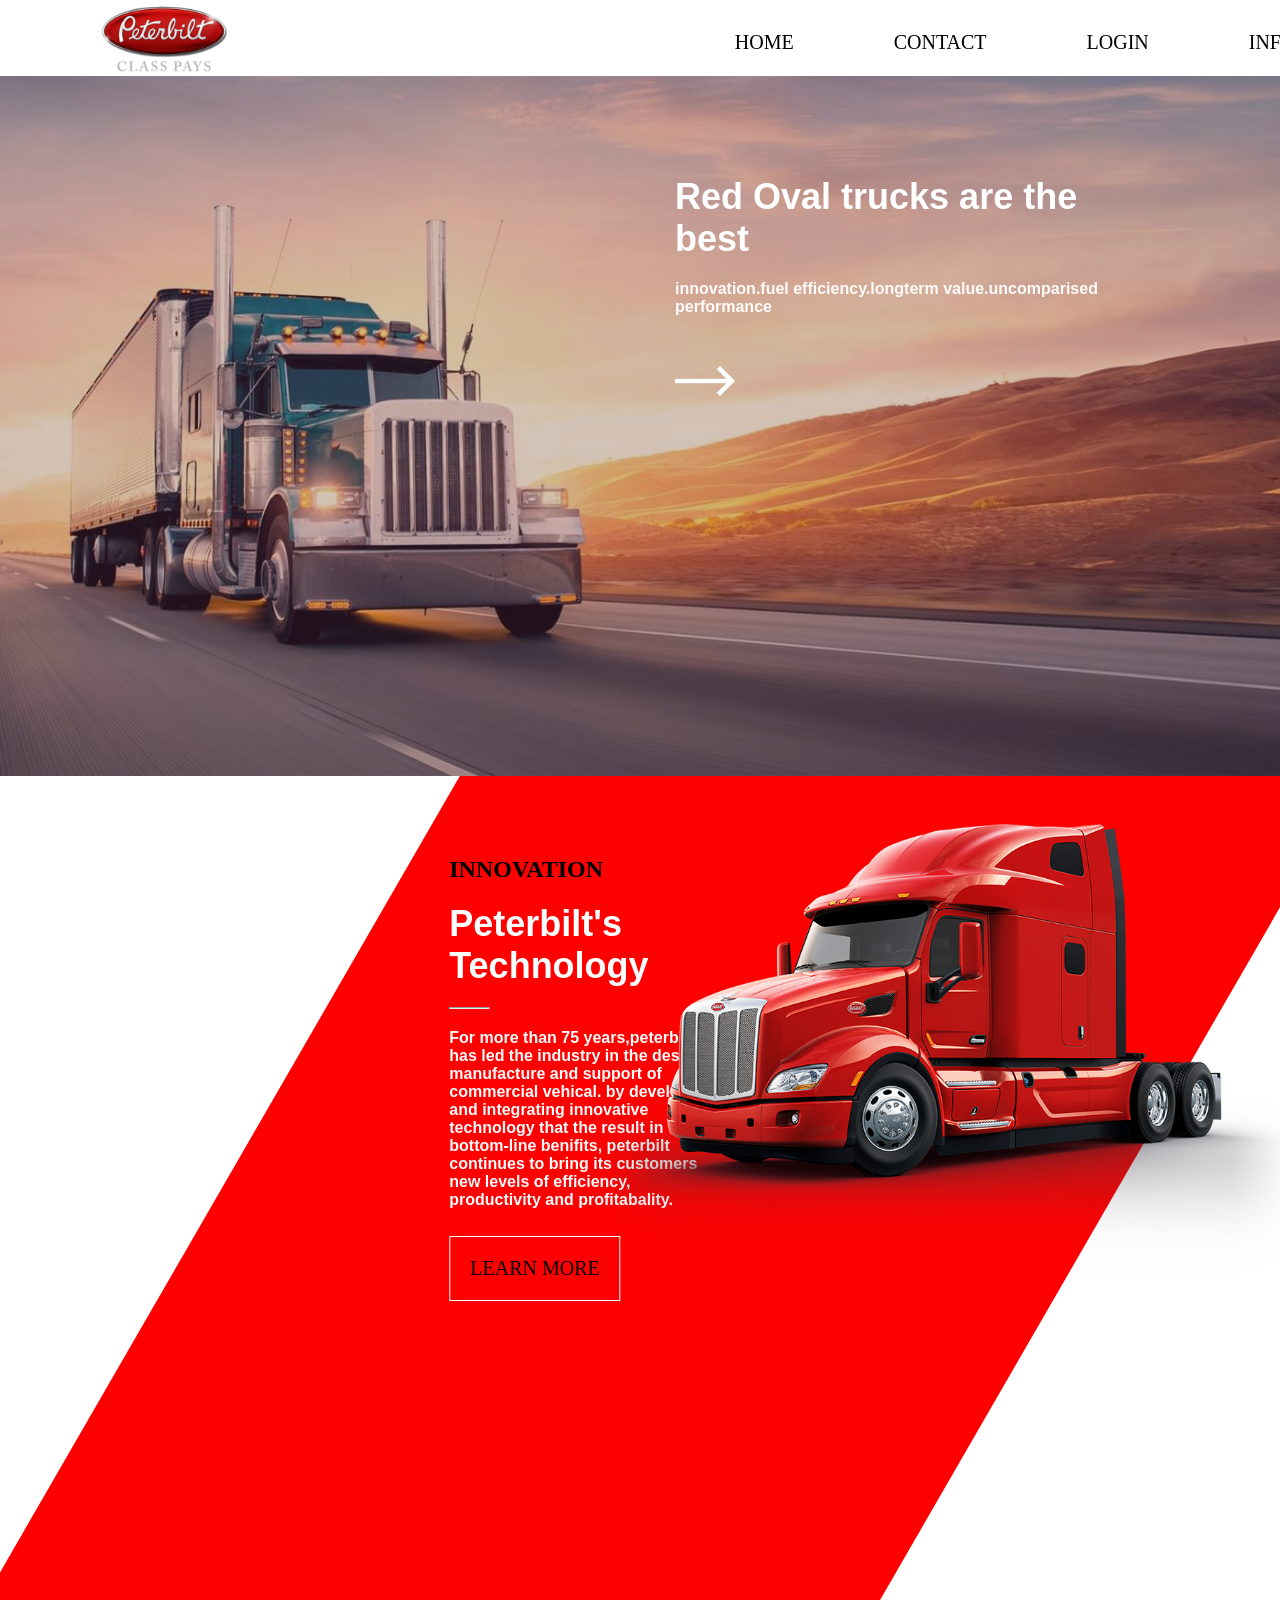
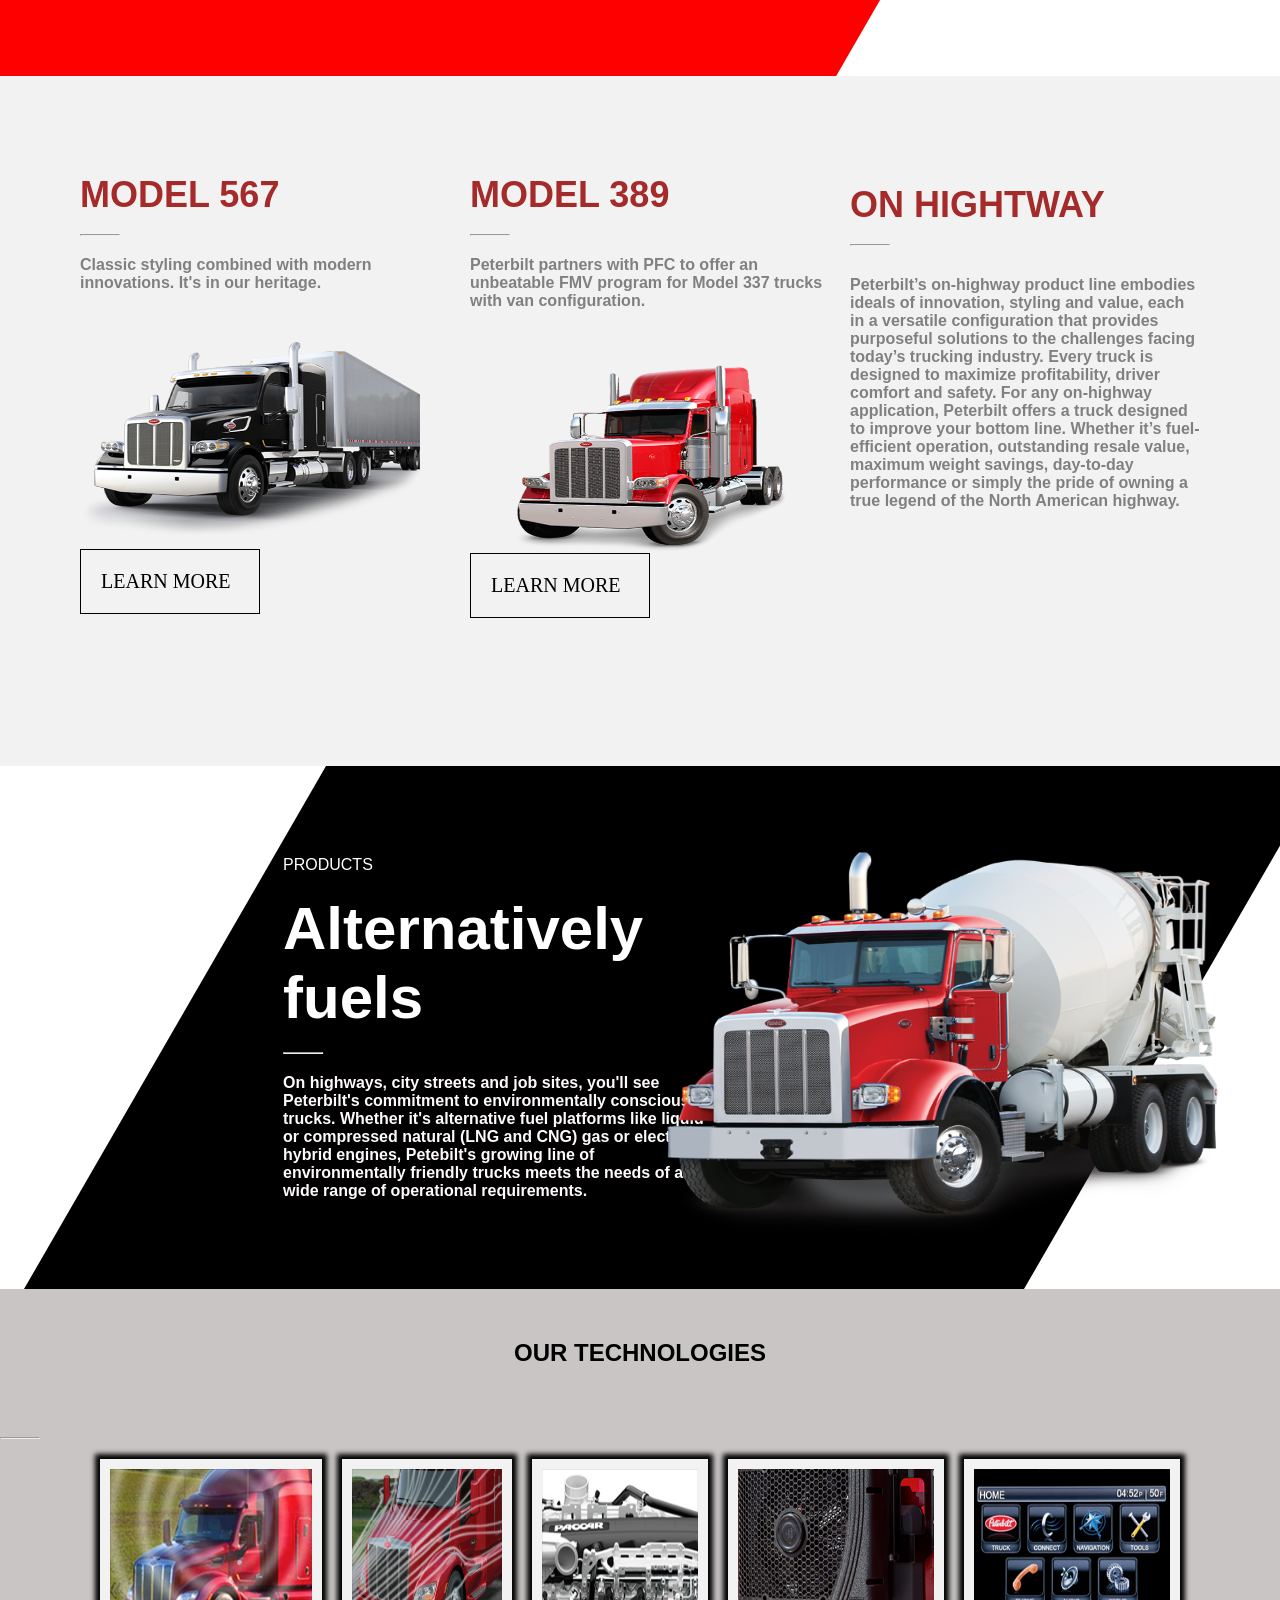
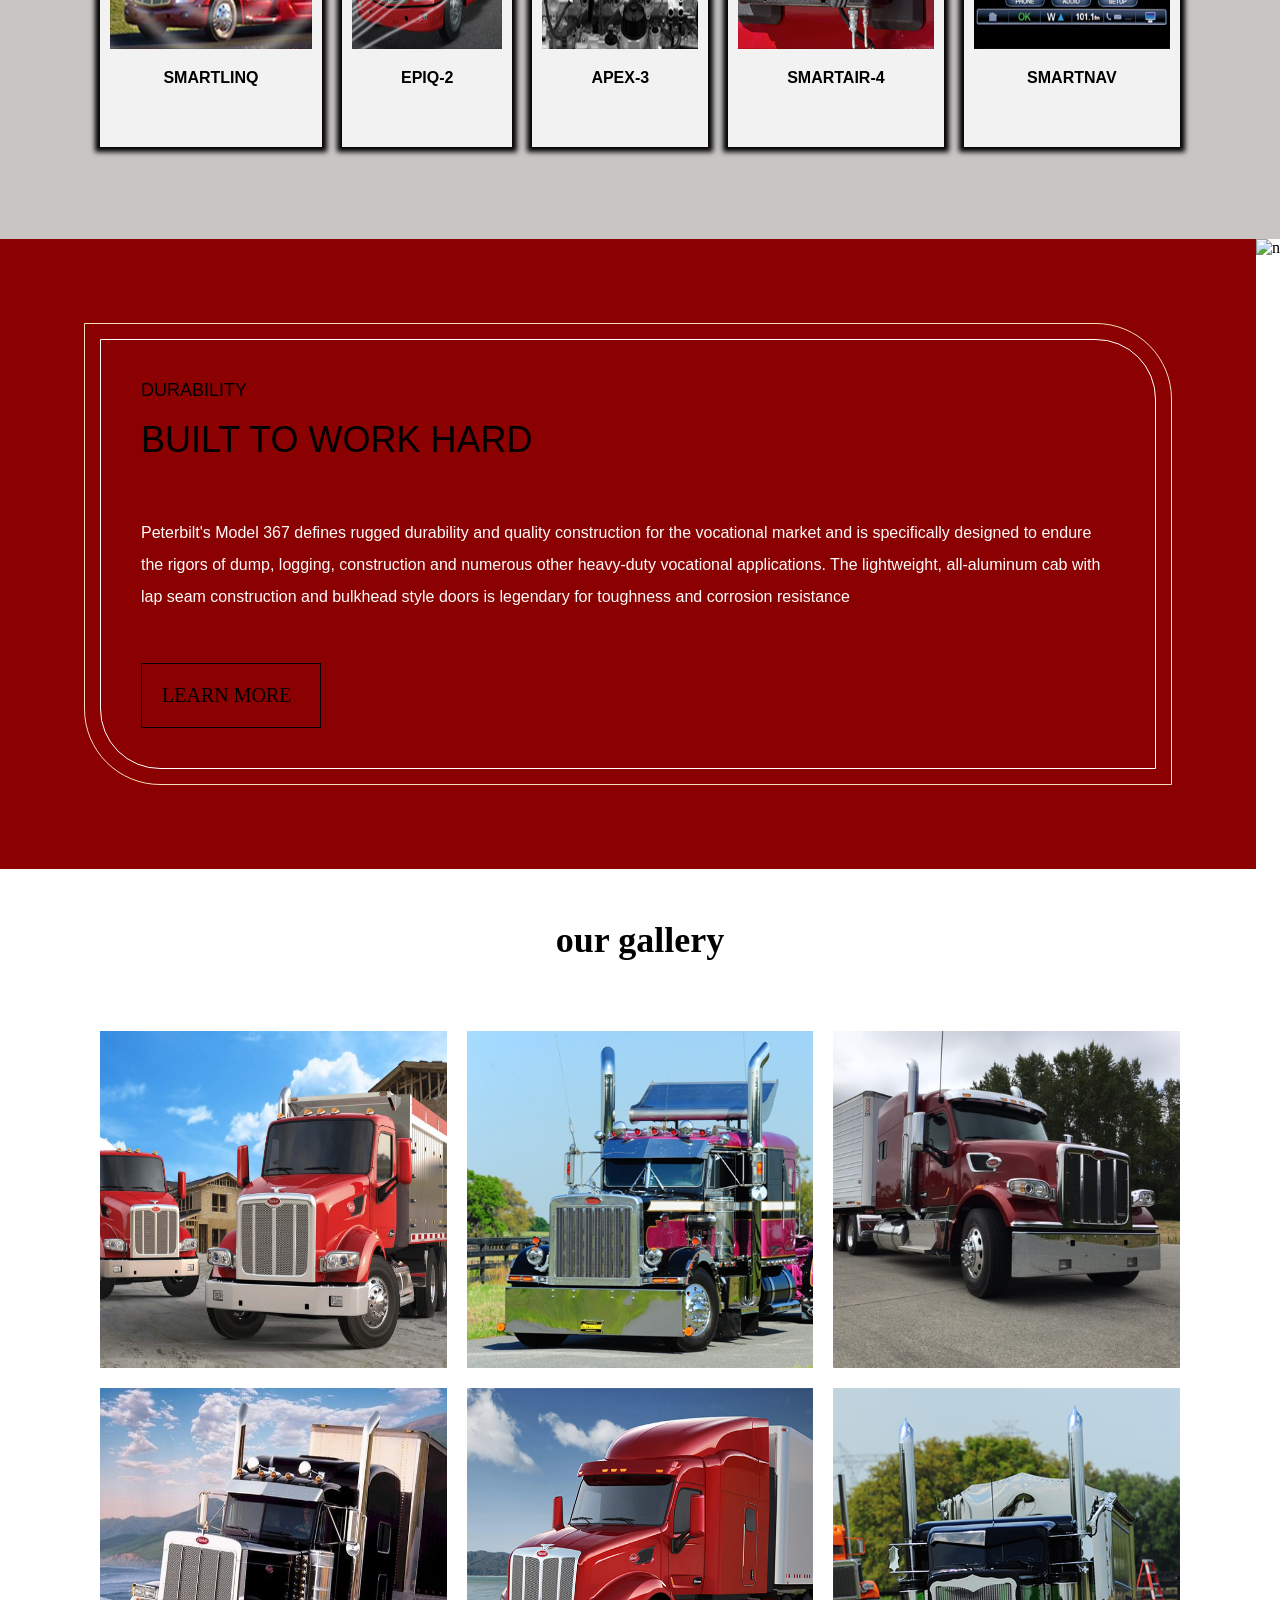
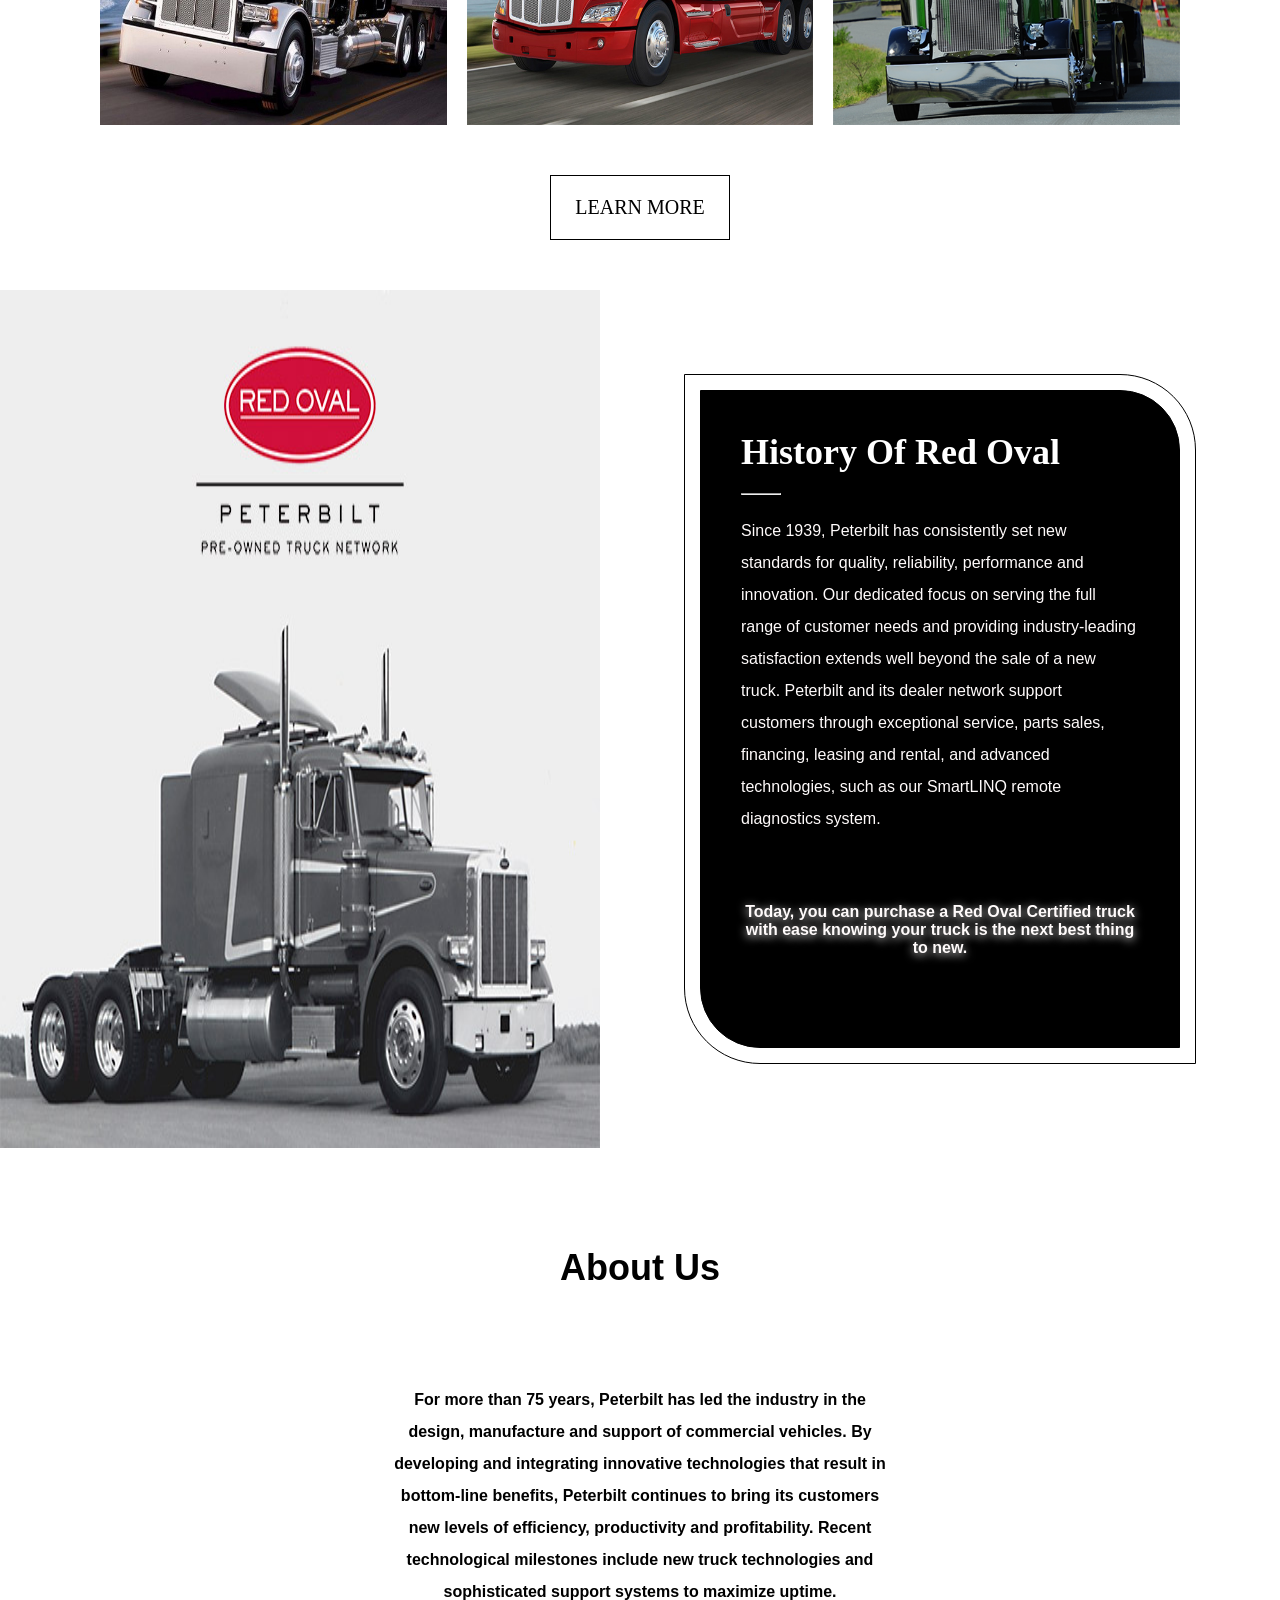
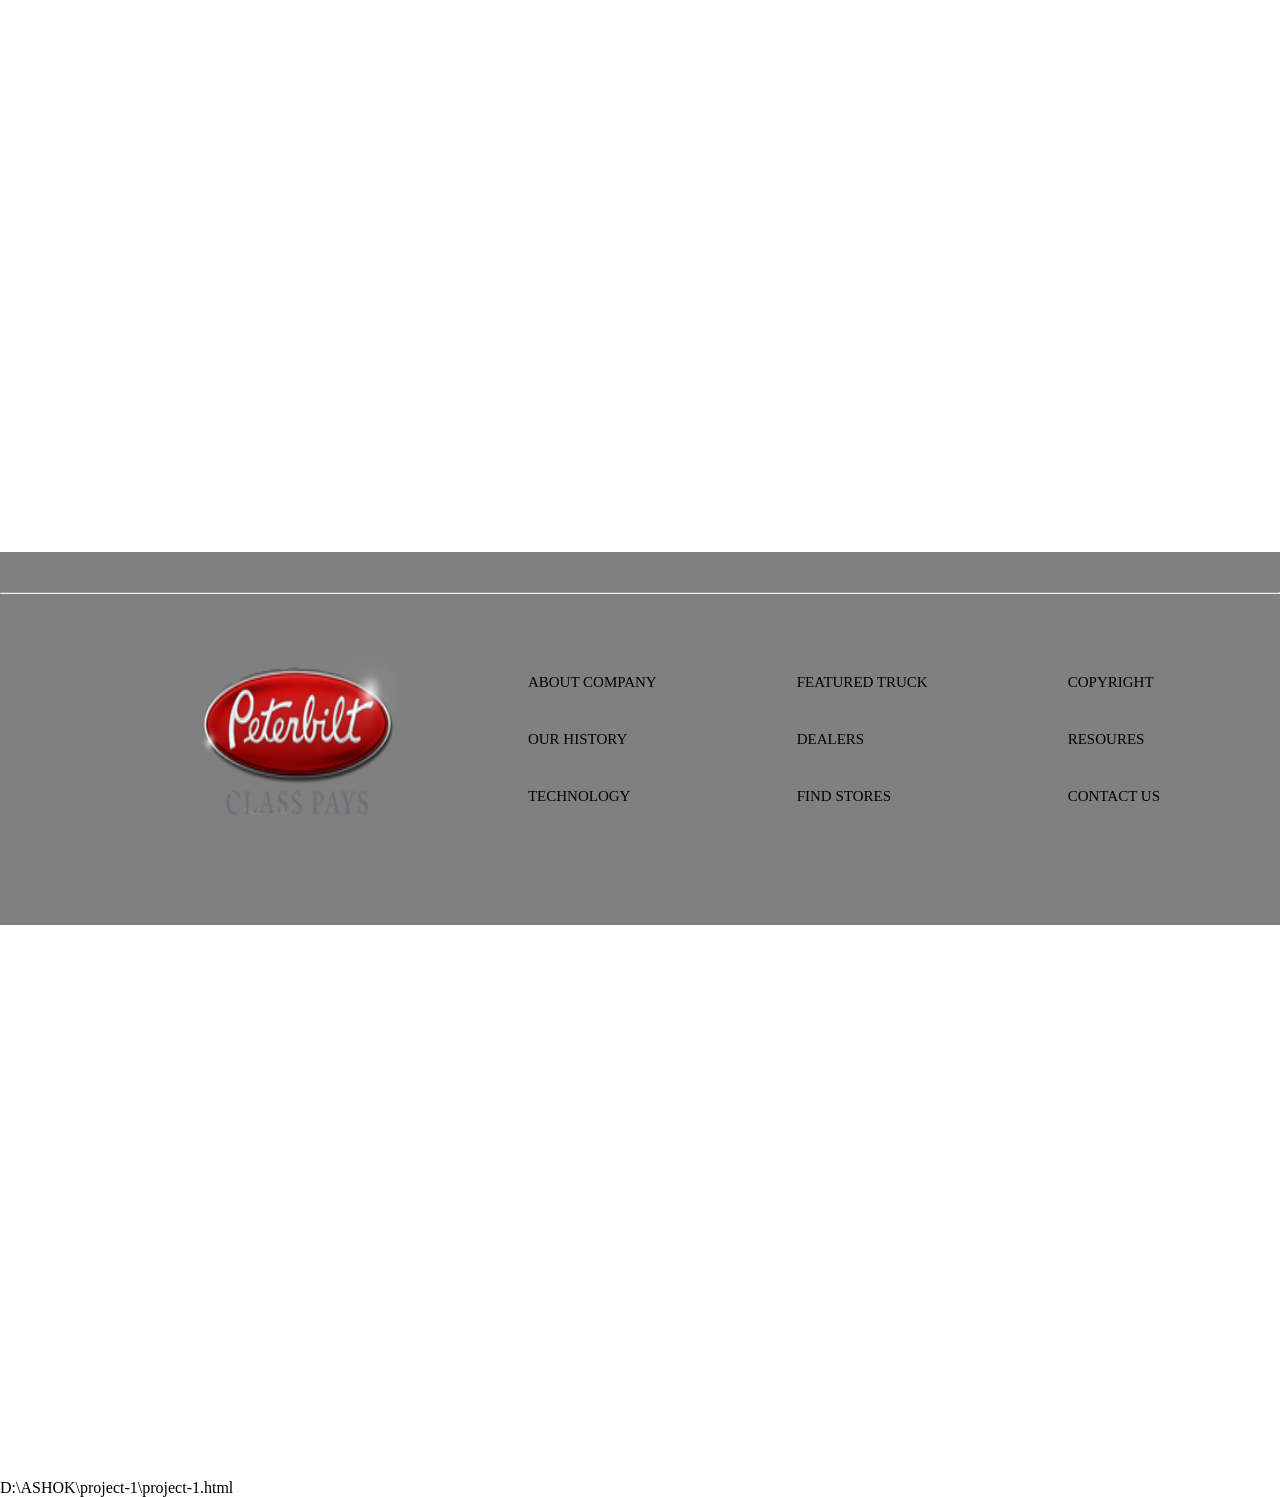
==== index.html @ d8f13c69 "file name renamed to index.html" ====
<!DOCTYPE html>
<html lang="en">
  <head>
    <meta charset="UTF-8" />
    <meta http-equiv="X-UA-Compatible" content="IE=edge" />
    <meta name="viewport" content="width=device-width, initial-scale=1.0" />
    <title>Document</title>
    <link rel="stylesheet" href="project-1.css" />
  </head>
  <body>
    <header>
      <div class="logo">
        <img src="./project-1/project-1-img/logo.png" alt="no" />
      </div>
      <nav>
        <ul>
          <li>home</li>
          <li>contact</li>
          <li>login</li>
          <li>info</li>
        </ul>
      </nav>
    </header>
    <main>
      <section class="home">
        <div class="name">
          <h1>Red Oval trucks are the best</h1>
          <p>
            innovation.fuel efficiency.longterm value.uncomparised performance
          </p>
          <img
            class="arrow"
            src="./project-1/project-1-img/arrow.png"
            alt="no pic"
          />
        </div>
      </section>
    </main>
    <section class="innov">
      <div class="about">
        <div class="leftcontent">
          <h2>innovation</h2>
          <h1>Peterbilt's Technology</h1>
          <hr />

          <p>
            For more than 75 years,peterblit has led the industry in the design,
            manufacture and support of commercial vehical. by developing and
            integrating innovative technology that the result in bottom-line
            benifits, peterbilt continues to bring its customers new levels of
            efficiency, productivity and profitabality.
          </p>
          <a class="but" href="#">learn more</a>
        </div>
      </div>
      <div class="pos">
        <img
          class="ig"
          src="./project-1/project-1-img/bg2.jpg"
          alt="no img"
          height="500px"
          width="700px"
        />
      </div>
    </section>
    <aside class="layout">
      <div class="layout-1">
        <h2 class="ly-1">Model 567</h2>
        <br />
        <hr />
        <p class="ly-2">
          Classic styling combined with modern innovations. It's in our
          heritage.
        </p>
        <img
          src="./project-1/project-1-img/bg3-1.jpg"
          alt="no"
          height="193px"
          width="340
        px"
        />
        <br />
        <br /><br />
        <a class="but-ly-1" href="#">learn more</a>
      </div>

      <div class="layout-2">
        <h2 class="ly-1">Model 389</h2>
        <br />
        <hr />
        <p class="ly-2">
          Peterbilt partners with PFC to offer an unbeatable FMV program for
          Model 337 trucks with van configuration.
        </p>
        <img
          src="./project-1/project-1-img/bg3-2.jpg"
          alt="no"
          height="193px"
          width="340px"
        />
        <a class="but-ly" href="#">learn more</a>
      </div>

      <div class="layout-3">
        <h2 class="ly-1">On Hightway</h2>
        <br />

        <hr />
        <p class="ly-2-1">
          Peterbilt’s on-highway product line embodies ideals of innovation,
          styling and value, each in a versatile configuration that provides
          purposeful solutions to the challenges facing today’s trucking
          industry. Every truck is designed to maximize profitability, driver
          comfort and safety. For any on-highway application, Peterbilt offers a
          truck designed to improve your bottom line. Whether it’s
          fuel-efficient operation, outstanding resale value, maximum weight
          savings, day-to-day performance or simply the pride of owning a true
          legend of the North American highway.
        </p>
      </div>
    </aside>
    <div class="products">
      <div class="about-products">
        <div class="sub-pro">
          <h2 class="alt-1">products</h2>
          <h1 class="alt">Alternatively fuels</h1>
          <hr />
          <p class="fuel">
            On highways, city streets and job sites, you'll see Peterbilt's
            commitment to environmentally conscious trucks. Whether it's
            alternative fuel platforms like liquid or compressed natural (LNG
            and CNG) gas or electric hybrid engines, Petebilt's growing line of
            environmentally friendly trucks meets the needs of a wide range of
            operational requirements.
          </p>
          <a class="but-ly-1" href="#">learn more</a>
        </div>
      </div>
      <div class="product-image">
        <img
          class="pic2"
          src="./project-1/project-1-img/bg4.jpg"
          alt="no image"
          height="400px"
          width="590px"
        />
      </div>
    </div>
    <div class="tech">
      <h2>our technologies</h2>
      <hr />

      <div class="tech-info">
        <div class="box1">
          <div class="card">
            <div class="header-1">
              <img src="./project-1/project-1-img/tech-1.jpg" alt="no" />
            </div>
            <div class="name-1">
              <p>SmartLINQ</p>
            </div>
          </div>
        </div>
        <div class="box1">
          <div class="card">
            <div class="header-1">
              <img src="./project-1/project-1-img/teck-2.jpg" alt="no" />
            </div>
            <div class="name-1">
              <p>EPIQ-2</p>
            </div>
          </div>
        </div>
        <div class="box1">
          <div class="card">
            <div class="header-1">
              <img src="./project-1/project-1-img/tech-3.jpg" alt="no" />
            </div>
            <div class="name-1">
              <p>APEX-3</p>
            </div>
          </div>
        </div>
        <div class="box1">
          <div class="card">
            <div class="header-1">
              <img src="./project-1/project-1-img/tech-4.jpg" alt="no" />
            </div>
            <div class="name-1">
              <p>SMARTAIR-4</p>
            </div>
          </div>
        </div>
        <div class="box1">
          <div class="card">
            <div class="header-1">
              <img src="./project-1/project-1-img/tech-5.jpg" alt="no" />
            </div>
            <div class="name-1">
              <p>SMARTNAV</p>
            </div>
          </div>
        </div>
      </div>
    </div>
    <div class="u-container">
      <div class="u-content">
        <div class="u-content-1">
          <h3>DURABILITY</h3>
          <br />
          <h2>Built to Work Hard</h2>
          <br /><br />
          <p>
            Peterbilt's Model 367 defines rugged durability and quality
            construction for the vocational market and is specifically designed
            to endure the rigors of dump, logging, construction and numerous
            other heavy-duty vocational applications. The lightweight,
            all-aluminum cab with lap seam construction and bulkhead style doors
            is legendary for toughness and corrosion resistance
          </p>
          <a class="u-cont-but" href="#">learn more</a>
        </div>
      </div>
      <div class="u-img">
        <img src="./project-1/project-1-img/u-cont.jpg" alt="n" />
      </div>
    </div>
    <div class="gal-pg">
      <h1>our gallery</h1>

      <div class="galery">
        <div class="img1">
          <img src="./project-1/project-1-img/gal-1.jpg" alt="a" />
        </div>
        <div class="img1">
          <img src="./project-1/project-1-img/gal-2.jpg" alt="a" />
        </div>
        <div class="img1">
          <img src="./project-1/project-1-img/gal-3.jpg" alt="a" />
        </div>
        <div class="img1">
          <img src="./project-1/project-1-img/gal-4.jpg" alt="a" />
        </div>
        <div class="img1">
          <img src="./project-1/project-1-img/gal-5.jpg" alt="a" />
        </div>
        <div class="img1">
          <img src="./project-1/project-1-img/gal-6.jpg" alt="a" />
        </div>
      </div>
      <!-- <div class="but-gal"> -->
      <a class="gal-but" href="#">learn more</a>
      <!-- </div> -->
    </div>
    <div class="end">
      <img src="./project-1/project-1-img/end.jpg" alt="no" />
      <div class="end-con">
        <h1>History Of Red Oval</h1>
        <hr />
        <p class="p2">
          Since 1939, Peterbilt has consistently set new standards for quality,
          reliability, performance and innovation. Our dedicated focus on
          serving the full range of customer needs and providing
          industry-leading satisfaction extends well beyond the sale of a new
          truck. Peterbilt and its dealer network support customers through
          exceptional service, parts sales, financing, leasing and rental, and
          advanced technologies, such as our SmartLINQ remote diagnostics
          system.
        </p>
        <br />
        <p class="p1">
          Today, you can purchase a Red Oval Certified truck with ease knowing
          your truck is the next best thing to new.
        </p>
      </div>
    </div>
    <div class="about-us">
      <h1 class="abt-1">About Us</h1>

      <p class="abt">
        For more than 75 years, Peterbilt has led the industry in the design,
        manufacture and support of commercial vehicles. By developing and
        integrating innovative technologies that result in bottom-line benefits,
        Peterbilt continues to bring its customers new levels of efficiency,
        productivity and profitability. Recent technological milestones include
        new truck technologies and sophisticated support systems to maximize
        uptime.
      </p>
    </div>
    <footer>
      <div class="line">
        <hr />
      </div>
      <div class="footer-end">
        <div class="logo">
          <img src="./project-1/project-1-img/logo.png" alt="no" />
        </div>
        <div class="fo-1">
          <ul>
            <li><a href="#">about company</a></li>
            <li><a href="#">our history</a></li>
            <li><a href="#">technology</a></li>
          </ul>
        </div>
        <div class="fo-1">
          <ul>
            <li><a href="#">featured truck</a></li>
            <li><a href="#">dealers</a></li>
            <li><a href="#">find stores</a></li>
          </ul>
        </div>
        <div class="fo-1">
          <ul>
            <li><a href="#">copyright</a></li>
            <li><a href="#">resoures</a></li>
            <li><a href="#">contact us</a></li>
          </ul>
        </div>
      </div>
    </footer>

    <iframe
      src="https://www.google.com/maps/embed?pb=!1m18!1m12!1m3!1d3916.2581196316473!2d76.9740663139531!3d11.019250257679774!2m3!1f0!2f0!3f0!3m2!1i1024!2i768!4f13.1!3m3!1m2!1s0x3ba8584dfa3df8a1%3A0xc509225906eb3325!2sElysium%20Academy!5e0!3m2!1sen!2sin!4v1678697967944!5m2!1sen!2sin"
      width="100%"
      height="450"
      style="border: 0"
      allowfullscreen=""
      loading="lazy"
      referrerpolicy="no-referrer-when-downgrade"
    ></iframe>
  </body>
</html>

D:\ASHOK\project-1\project-1.html
---- project-1.css ----
* {
  margin: 0;
  padding: 0;
  box-sizing: border-box;
  /* outline: 1px solid black; */
}
@import url("https://fonts.googleapis.com/css2?family=Bebas+Neue&family=Open+Sans:wght@600;700;800&family=Oswald:wght@300&family=Prompt:wght@500&display=swap");
@import url("https://fonts.googleapis.com/css2?family=Bebas+Neue&family=Open+Sans:wght@600;700;800&family=Oswald:wght@300&display=swap");
@import url("https://fonts.googleapis.com/css2?family=Open+Sans:wght@600;700;800&family=Oswald:wght@300;500;700&display=swap");
@import url("https://fonts.googleapis.com/css2?family=Open+Sans:wght@600;700;800&family=Oswald:wght@500;700&display=swap");
body {
  height: 100vh;
  min-width: 100%;
  /* display: flex; */
  /* flex-direction: column; */
}
header {
  height: 76px;
  width: 100%;
  /* background: linear-gradient(to right, #bac8f3, #f099aa); */
  /* background-color: aqua; */
  background-image: url(\project-1\project-1-img\bg1.jpg);
  display: flex;
}
/*  */
.logo {
  margin-left: 100px;
}
.logo img {
  width: 100%;
  height: 100%;
}
ul {
  list-style: none;
  display: flex;
}
li {
  font-size: 20px;
  color: black;
  display: flex;
  padding: 10px 50px;
  text-transform: uppercase;
}
nav {
  /* width: 40%; */
  /* background-color: black; */
  display: flex;
  /* padding: 5px 10px; */
  position: relative;
  left: 28rem;
  /* margin-top: 20px; */
  line-height: 65px;
}
main section {
  height: 700px;
  width: 100%;
  background-image: linear-gradient(
      0deg,
      rgba(110, 53, 53, 0.3),
      rgba(110, 53, 53, 0.3)
    ),
    url(/project-1/project-1-img/bg1.jpg);
  background-repeat: no-repeat;
  background-size: cover;
}
.home {
  display: flex;
  /* text-align: center; */
  justify-content: center;
}
.name {
  height: 360px;
  width: 430px;
  background-color: none;
  position: relative;
  top: 100px;
  left: 250px;
}
h1 {
  font-family: "Oswald", sans-serif;
  font-size: 60px;
  margin-bottom: 20px;
  font-weight: bold;
  color: white;
}
.alt {
  font-family: "Oswald", sans-serif;
  font-size: 60px;
  margin-bottom: 20px;
  font-weight: bold;
  color: white;
}

p {
  font-family: "Open Sans", sans-serif;

  font-size: 30px;
  margin-bottom: 40px;
  color: white;
  font-weight: bold;
}
img.arrow {
  height: 30px;
  width: 60px;
}
h2 {
  text-transform: uppercase;
  margin-bottom: 20px;
}
.alt-1 {
  text-transform: uppercase;
  margin-bottom: 20px;
  color: white;
}
h1 {
  font-size: 36px;
  margin-bottom: 20px;
  color: white;
}

p {
  font-size: 16px;
  color: rgb(255, 251, 251);
  /* text-align: left; */
  margin-bottom: 50px;
}
hr {
  width: 40px;
  margin-bottom: 20px;
}
a.but {
  /* background-color: black; */
  padding: 20px;
  font-size: 20px;
  font-style: normal;
  text-transform: uppercase;
  text-decoration: none;
  border: 1px solid white;
  color: black;
  position: absolute;
  top: 380px;
}
/* .pos {
  background-color: aqua;
  position: relative;
  right: 80px;
} */
.innov {
  min-height: 100vh;
  width: 100%;

  display: grid;
  grid-template-columns: 70% 30%;
  background-color: white;
}
.about {
  background-color: red;
  transform: skewX(-30deg);
  position: relative;
  left: 200px;
  animation-name: eg;
  animation-duration: 2s;
  animation-iteration-count: infinite;

  /* transform-origin: top left; */
}

@keyframes eg {
  25% {
    background-color: red;
    /* right: 100px; */
  }
  50% {
    background-color: rgb(226, 165, 33);
    /* right: 100px; */
  }
  75% {
    background-color: rgb(197, 240, 78);
  }
}
.leftcontent {
  height: 500px;
  width: 30%;
  transform: skewX(30deg);
  display: flex;
  flex-direction: column;
  position: relative;
  /* flex: 1; */
  /* max-width: 100%; */
  left: 180px;
  margin-top: 80px;
  /* margin: 40px; */
}
.pos {
  position: relative;
  right: 300px;
}
.ab {
  display: grid;
  grid-template-columns: auto auto auto;
  column-gap: 10px;
}

@media screen and (max-width: 576px) {
  * {
    margin: 0;
    padding: 0;
    box-sizing: border-box;
  }
  body {
    height: 100vh;
    min-width: 100%;
  }
  header {
    height: 50px;
    width: 100%;
  }
  nav {
    position: relative;
    left: 10rem;
  }
  main section {
    background-size: cover;
  }
}
.layout {
  /* height: 500px; */
  width: 100%;
  height: 690px;
  display: grid;
  grid-template-columns: auto auto auto;
  column-gap: 10px;

  background-color: #f2f2f2;
  box-sizing: border-box;
  justify-content: center;
  align-items: center;
}
.layout-1 {
  display: flex;
  flex-direction: column;
  background-color: #f2f2f2;
  align-items: flex-start;
  padding: 0px 0px 0px 20px;
  width: 380px;
  height: 525px;
}
.layout-2 {
  display: flex;
  flex-direction: column;
  background-color: #f2f2f2;
  align-items: flex-start;
  padding: 0px 0px 0px 20px;
  width: 380px;
  height: 525px;
}

.layout-3 {
  display: flex;
  flex-direction: column;
  background-color: #f2f2f2;
  align-items: flex-start;
  padding: 10px;
  width: 380px;
  height: 525px;
}
.ly-1 {
  font-family: "Oswald", sans-serif;
  font-size: 36px;
  color: brown;
  margin: 15px 15px 0px 0px;
}
.ly-2 {
  font: 16px, "Open Sans", sans-serif;
  color: #808080;
}
.ly-2-1 {
  font: 16px, "Open Sans", sans-serif;
  color: #808080;
  margin: 10px 10px 0px 0px;
}
a.but-ly {
  width: 180px;
  padding: 20px;
  font-size: 20px;
  font-style: normal;
  text-transform: uppercase;
  text-decoration: none;
  border: 1px solid #000;
  color: black;
}
a.but-ly-1 {
  width: 180px;
  padding: 20px;
  font-size: 20px;
  font-style: normal;
  text-transform: uppercase;
  text-decoration: none;
  border: 1px solid #000;
  color: black;
}

.fuel {
  font: 16px, "Open Sans", sans-serif;
}
.alt {
  font-size: 36px, "Oswald", sans-serif;
  margin-bottom: 20px;
  color: white;
}
.alt-1 {
  font: 16px "open sans", sans-serif;
}
.products {
  min-height: 523px;
  width: 100%;
  display: grid;
  grid-template-columns: 50% 50%;
  /* background-color: aqua; */
}
.about-products {
  height: 523px;
  width: 1000px;
  background-color: #000;
  transform: skewX(-30deg);
  align-items: flex-start;
  /* justify-content: center; */
  margin-left: 175px;
  /* padding-right: 200px; */
}
.sub-pro {
  transform: skewX(30deg);
  display: flex;
  flex-direction: column;
  height: 523px;
  width: 421px;
  margin-left: 160px;
  margin-top: 90px;
}
.product-image {
  z-index: 1;
  position: relative;
  top: 80px;
  left: 0px;
}
.but-ly-1 {
  width: 180px;
  padding: 20px;
  font-size: 20px;
  font-style: normal;
  text-transform: uppercase;
  text-decoration: none;
  border: 1px solid rgb(248, 246, 246);
  color: white;
  position: relative;
  bottom: 40px;
}
.tech-info {
  display: grid;
  grid-template-columns: repeat(5, auto);
  column-gap: 20px;
  justify-content: center;
  align-items: center;
  margin: 0px 100px 0px 100px;

  /* background-color: aqua; */
  /* border: 1px solid black; */
}
/* 
.tech-info.box1 {
   border: 1px solid black;
   background-color: rgb(143, 227, 253); 
   font-size: 30px; 
   text-align: center; 
   padding: 10px; 
} */
.card {
  background-color: #f2f2f2;
  box-shadow: 0px 0px 5px 5px #000;
  text-align: center;
  /* height: 265px; */
  padding: 10px;
}
.header-1 {
  height: 180px;
}
.header-1 img {
  width: 100%;
  height: 100%;
}
.card .name-1 {
  text-align: center;
  padding: 0px 0px 0px 0px;
  margin: 20px;
}
.card .name-1 p {
  color: #000;
  font: 36px, "Oswald", sans-serif;
  text-transform: uppercase;
}
.card:hover {
  transform: scale(1.1);
}
div.tech h2 {
  color: #000;

  font-family: "Prompt", sans-serif;
  text-transform: uppercase;
  text-align: center;
  padding: 50px 0px 50px 0px;
  /* text-shadow: 10px 5px 20px #000; */
}
.tech {
  /* background: linear-gradient(to right, #bac8f3, #f099aa); */
  background-color: rgb(201, 197, 197);
  /* border: 1px solid black; */
  min-height: 550px;
}
.u-container {
  display: grid;
  grid-template-columns: repeat(2, auto);
}
.u-content {
  background-color: darkred;
}
.u-content-1 {
  display: flex;
  flex-direction: column;
  margin: 100px;
  border: 1px solid white;
  border-radius: 0px 60px 0px 60px;
  outline: 1px solid wheat;
  outline-offset: 15px;
  padding: 40px;
  /* transform: skewX(-45deg); */
}

.u-img img {
  height: 100%;
  width: 100%;
}

.u-content-1 h3 {
  font: 18px "Open Sans", sans-serif;
}
.u-content-1 h2 {
  font: 36px "Oswald", sans-serif;
}
.u-content-1 p {
  font: 16px "open sans", sans-serif;
  line-height: 2rem;
}
a.u-cont-but {
  width: 180px;
  padding: 20px;
  font-size: 20px;
  font-style: normal;
  text-transform: uppercase;
  text-decoration: none;
  border: 1px solid #000;
  color: black;
}
.gal-but {
  width: 180px;
  padding: 20px;
  margin: 50px auto 50px auto;

  font-size: 20px;
  font-style: normal;
  text-transform: uppercase;
  text-decoration: none;
  border: 1px solid #000;
  color: black;
}
/* .but-gal {
  margin-top: 80px;
} */
a.u-cont-but:hover {
  transform: scale(1.1);
}
.but-ly-1:hover {
  transform: scale(1.1);
}
.but-ly:hover {
  transform: scale(1.1);
}
.but:hover {
  transform: scale(1.1);
}
.but-gal:hover {
  transform: scale(1.1);
}
.galery {
  display: grid;
  grid-template-columns: repeat(3, auto);
  grid-template-rows: repeat(2, auto);
  /* border: 1px solid black; */
  row-gap: 20px;
  column-gap: 20px;
  padding: 0px 100px 0px 100px;
  justify-content: center;
  /* align-items: center; */
}
/* .img1 {
  border: 1px solid black;
} */
.img1 img {
  height: 100%;
  width: 100%;
}
.gal-pg h1 {
  font-family: "Bebas Neue", cursive;
  color: #000;
  text-align: center;
  padding: 50px 0px 50px 0px;
}
.gal-pg {
  min-height: 100vh;
  display: flex;
  flex-direction: column;

  /* background-color: aqua; */
  justify-content: center;
  text-align: center;
}
.end {
  display: inline-flex;
}
.end-con {
  background: #000;
  /* padding: 500px; */

  display: flex;
  flex-direction: column;
  margin: 100px;
  border: 1px solid;
  border-radius: 0px 60px 0px 60px;
  outline: 1px solid #000;
  outline-offset: 15px;
  padding: 40px;
}
.end-con h1 {
  font-size: 36px;
  font-family: "Bebas Neue", cursive;
}
.end-con .p2 {
  /* color: white; */
  font: 16px "open sans", sans-serif;
  line-height: 2rem;
}
.end-con .p1 {
  font-size: 16px;
  text-align: center;
  font-family: "Prompt", sans-serif;
  text-shadow: 0px 2px 10px #f2f2f2;
}
.about-us {
  min-height: 100vh;
  background-image: url(/task1/about.jpg);
  /* background-color: aqua; */
  background-repeat: no-repeat;
  background-size: cover;
  background-position: bottom;
  /* color: #000; */
}
.abt-1,
.abt {
  color: #000;
  margin: 100px auto;
  text-align: center;
  justify-content: center;
  width: 500px;
  line-height: 2rem;
}
.footer-end {
  display: grid;
  grid-template-columns: repeat(4, auto);
  column-gap: 100px;
  /* border: 2px solid#000; */
  text-align: center;
  justify-content: center;
  margin: 100px;
  padding: 0px 0px 100px 0px;
}
.logo img {
  /* position: relative; */
  /* left: -150px; */
  /* flex: 1; */
  /* align-items: flex-start; */
  height: 100%;
  width: 100%;
  /* transition: width 1s, height 2s, transform 2s; */
}
/* .logo {
  transition: width 2s height 2s transform 5s;
}
.logo:hover {
  transform: rotate(-360deg);
} */
.fo-1 ul {
  display: block;
}
.fo-1 ul li {
  padding: 20px;
}
.fo-1 ul li a {
  text-decoration: none;
  color: #000;
  font-size: 15px;
  font-family: "Times New Roman", Times, serif;
}
footer {
  background-color: #808080;
}
.line hr {
  /* align-items: center; */
  /* justify-content: center; */
  position: relative;
  top: 40px;
  width: 100%;
}
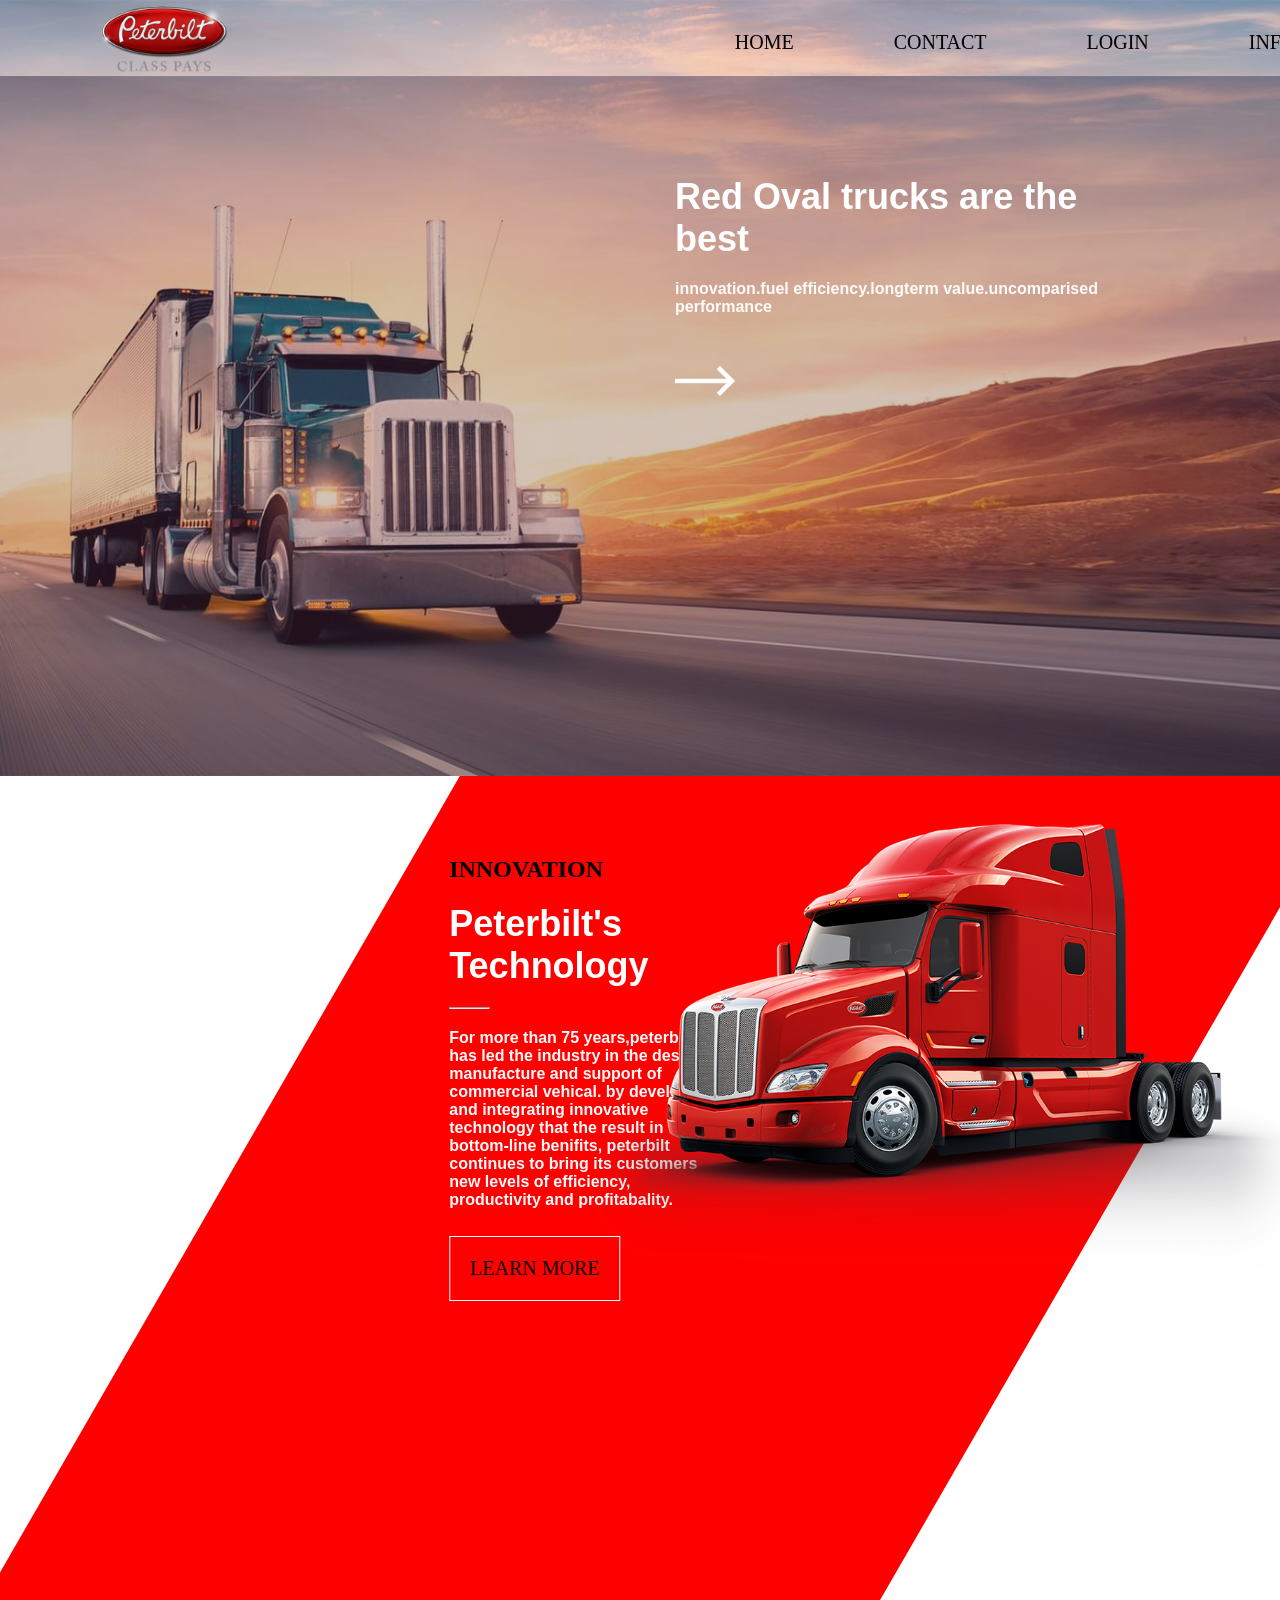
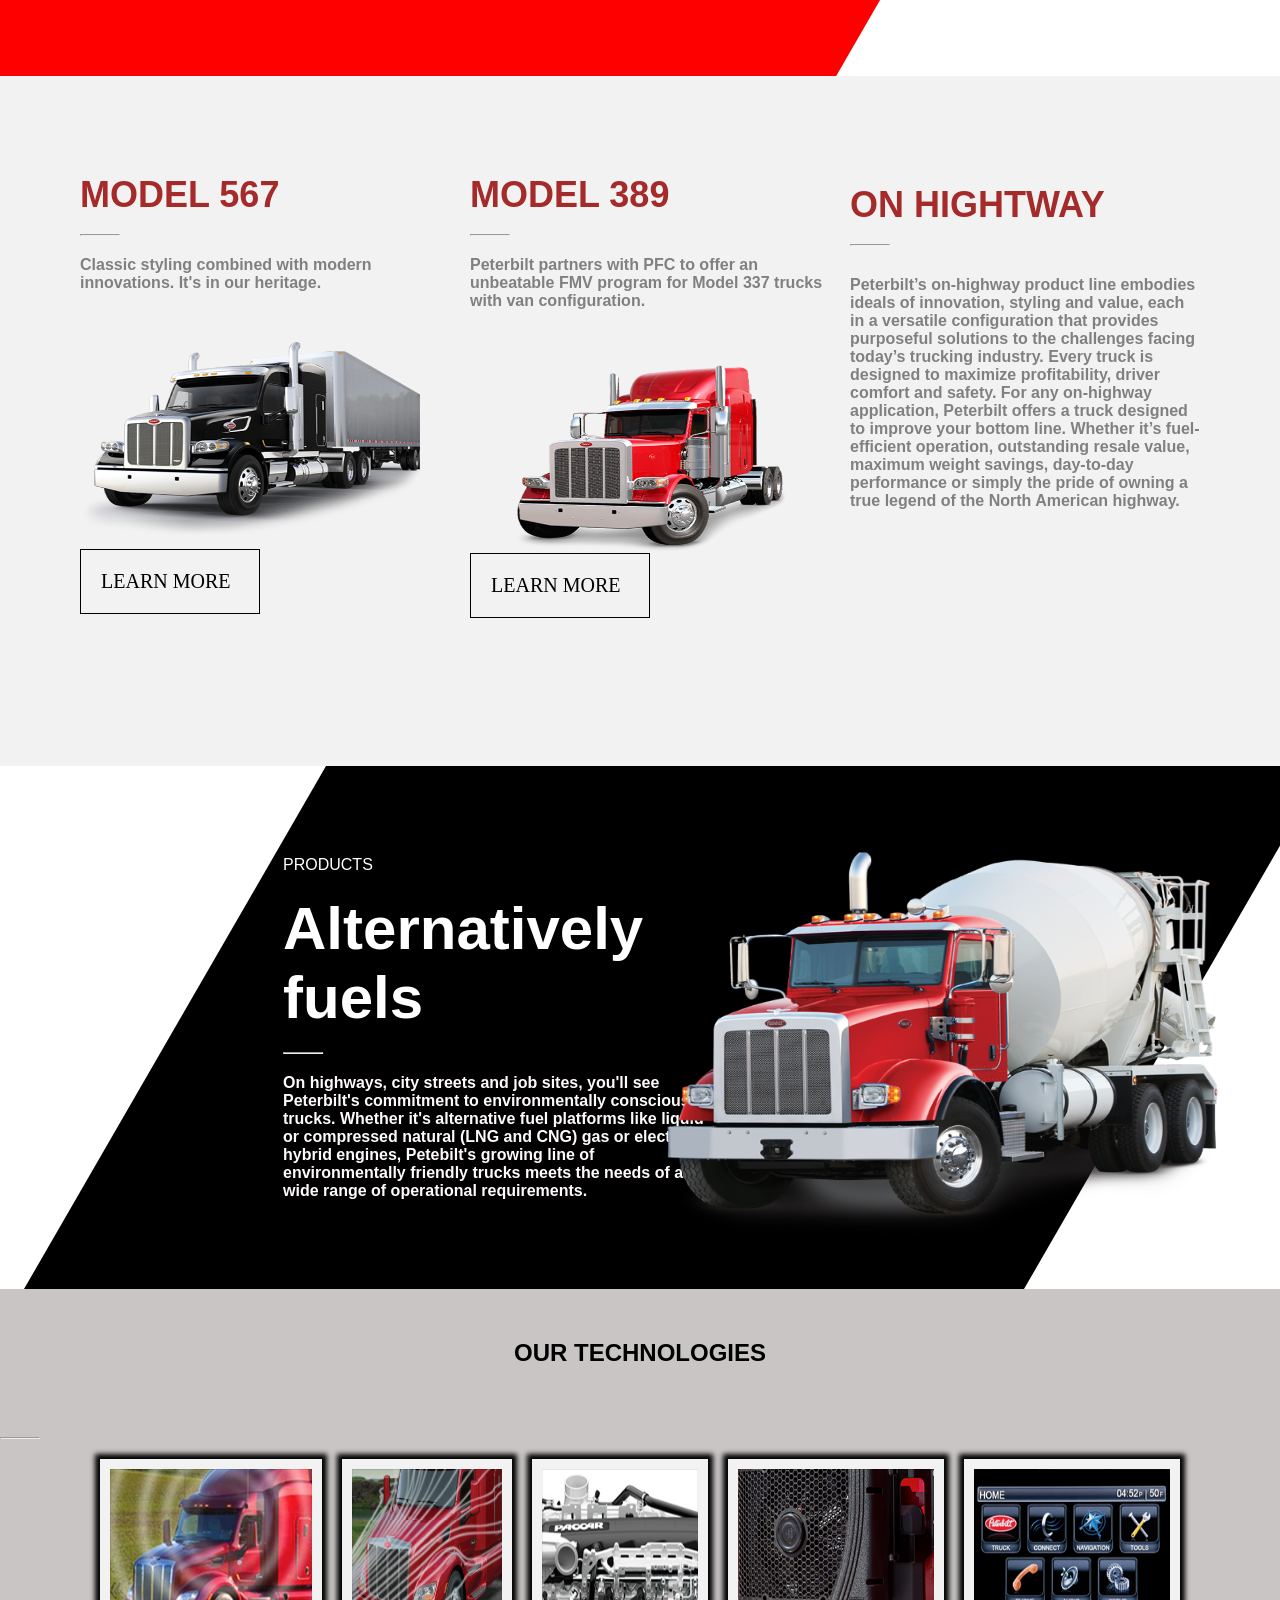
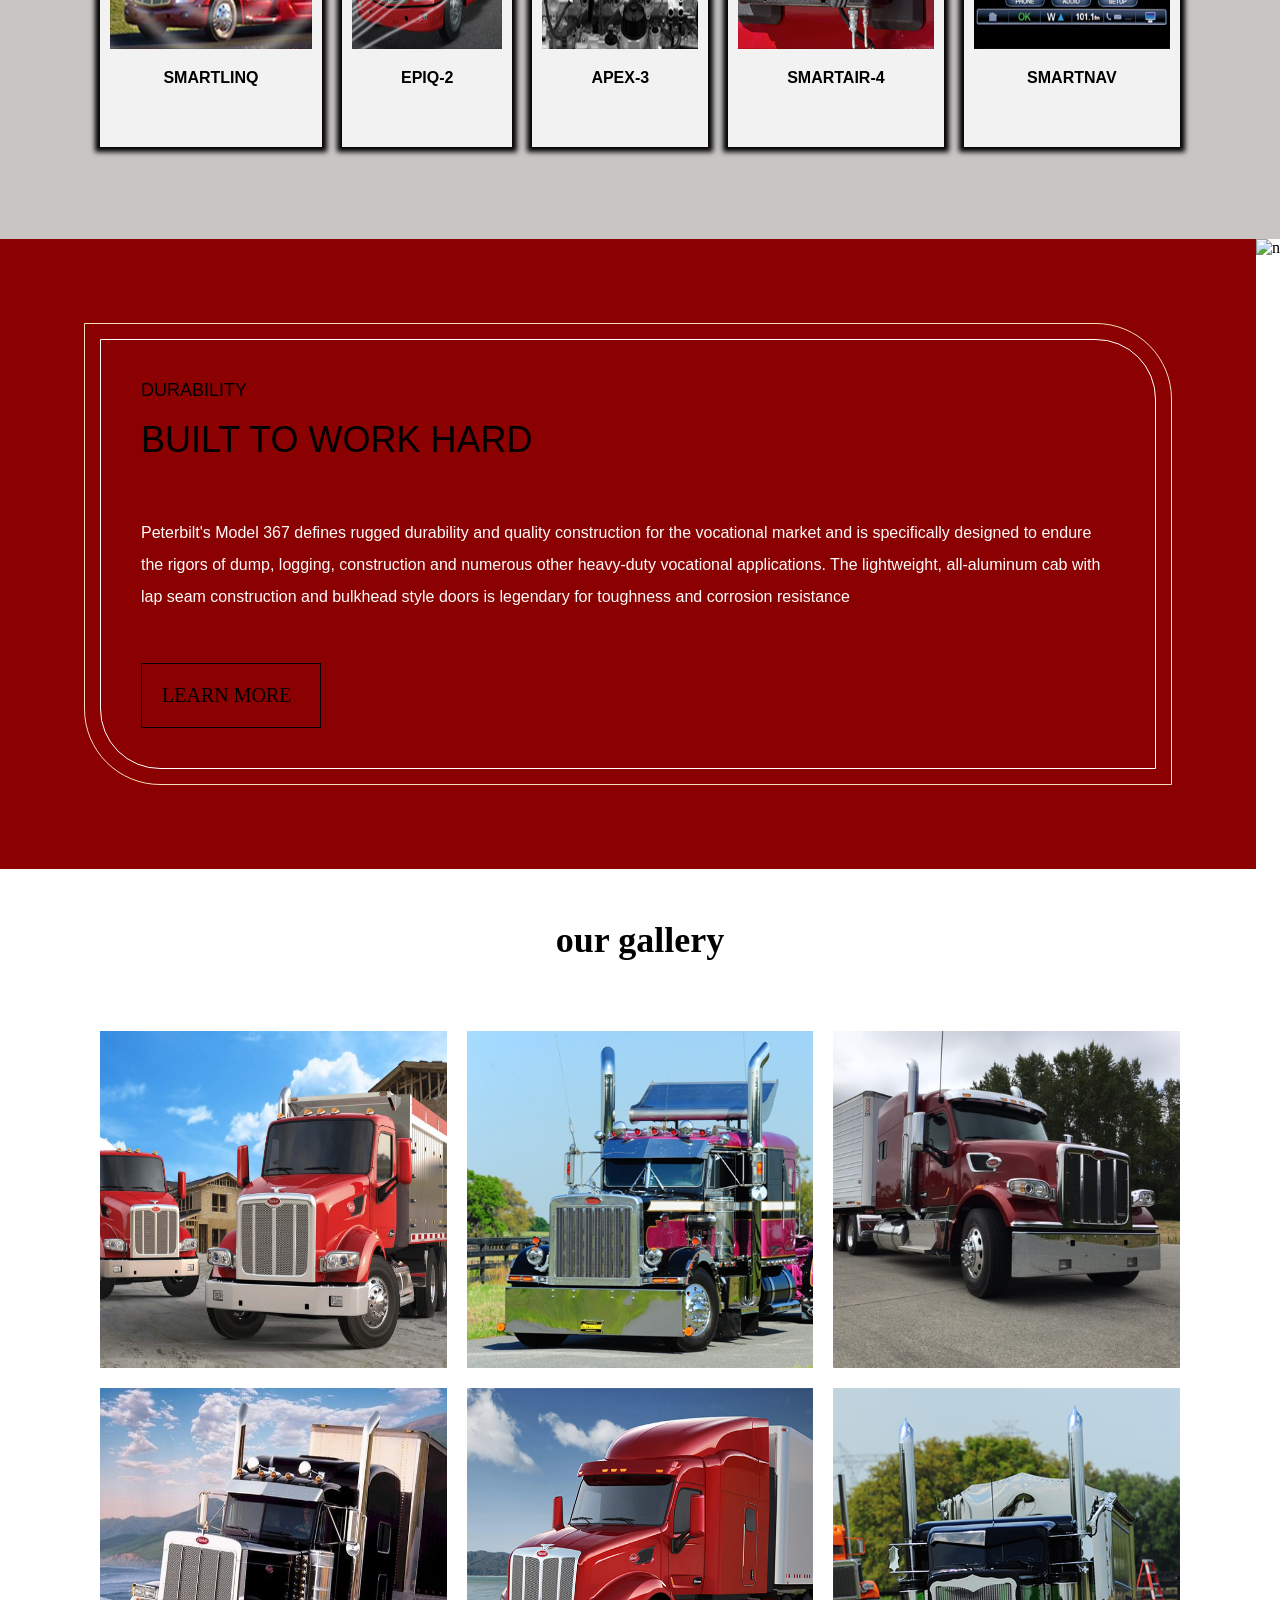
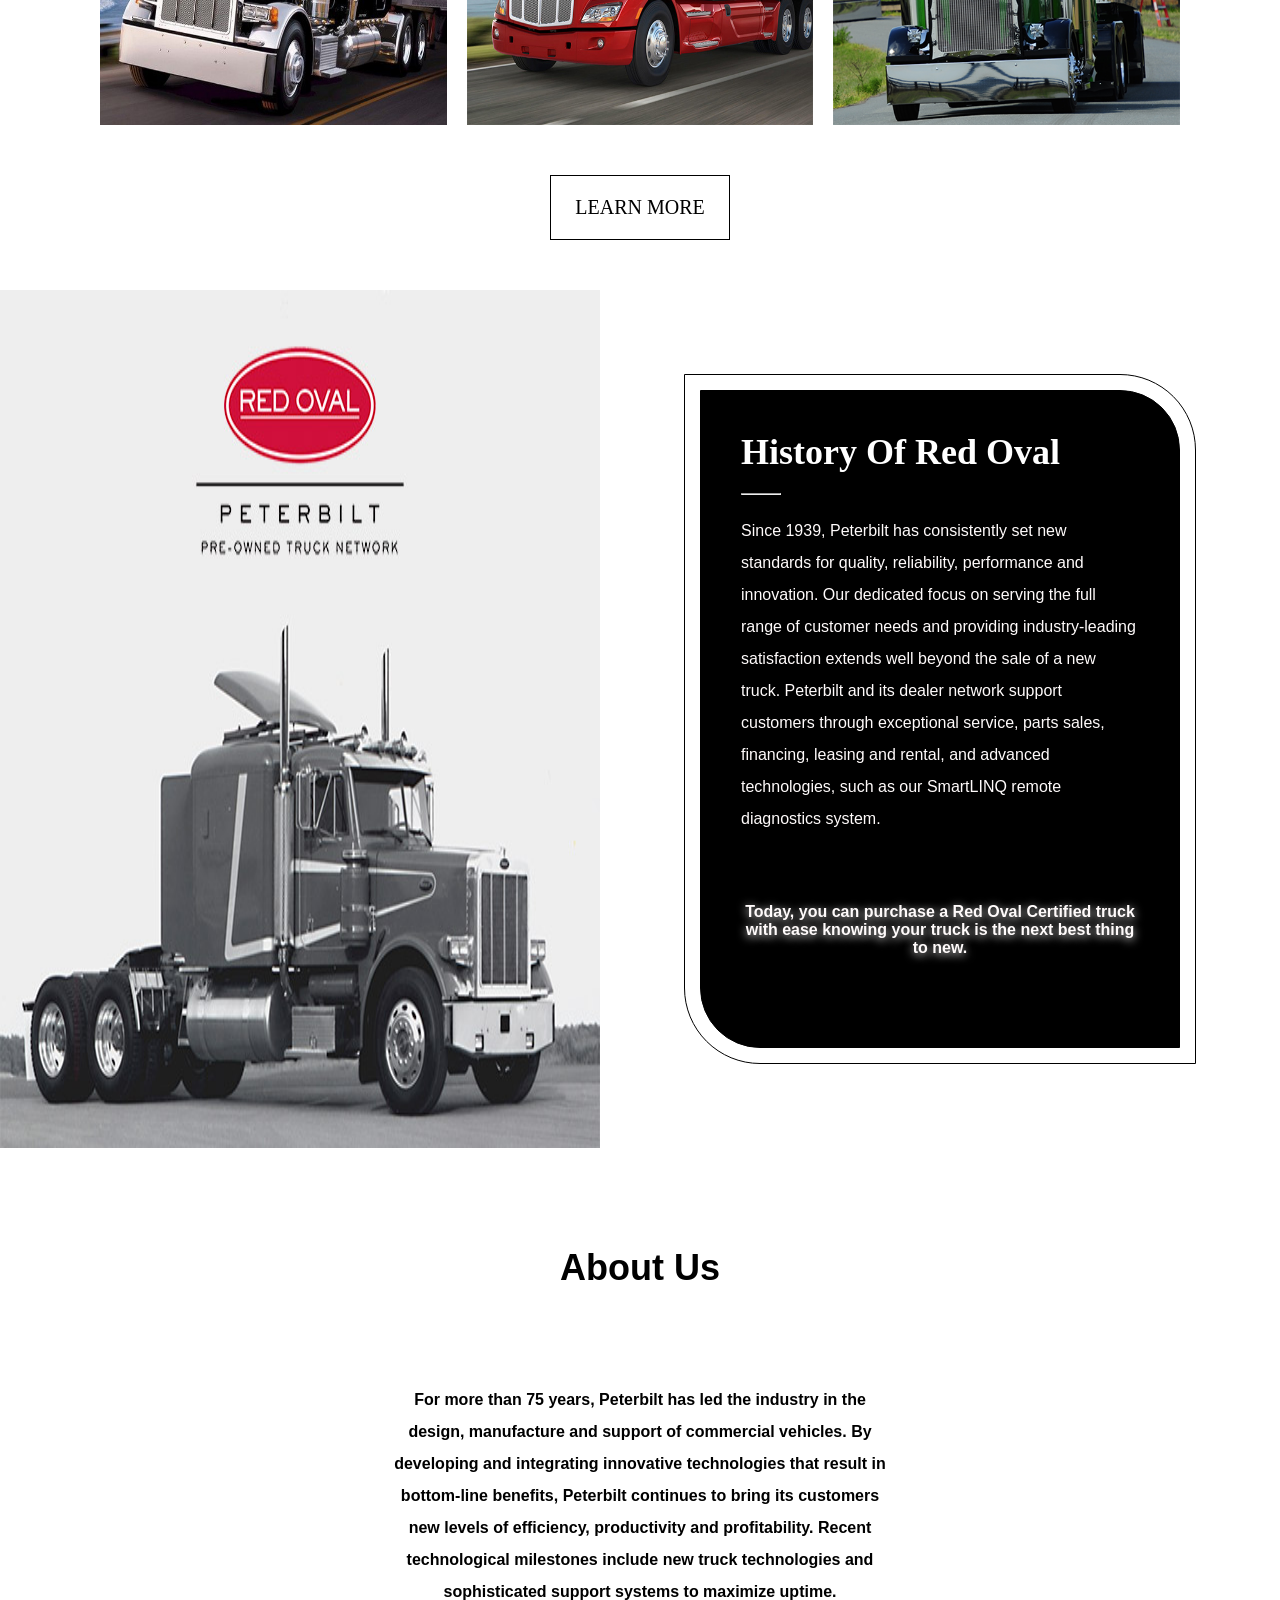
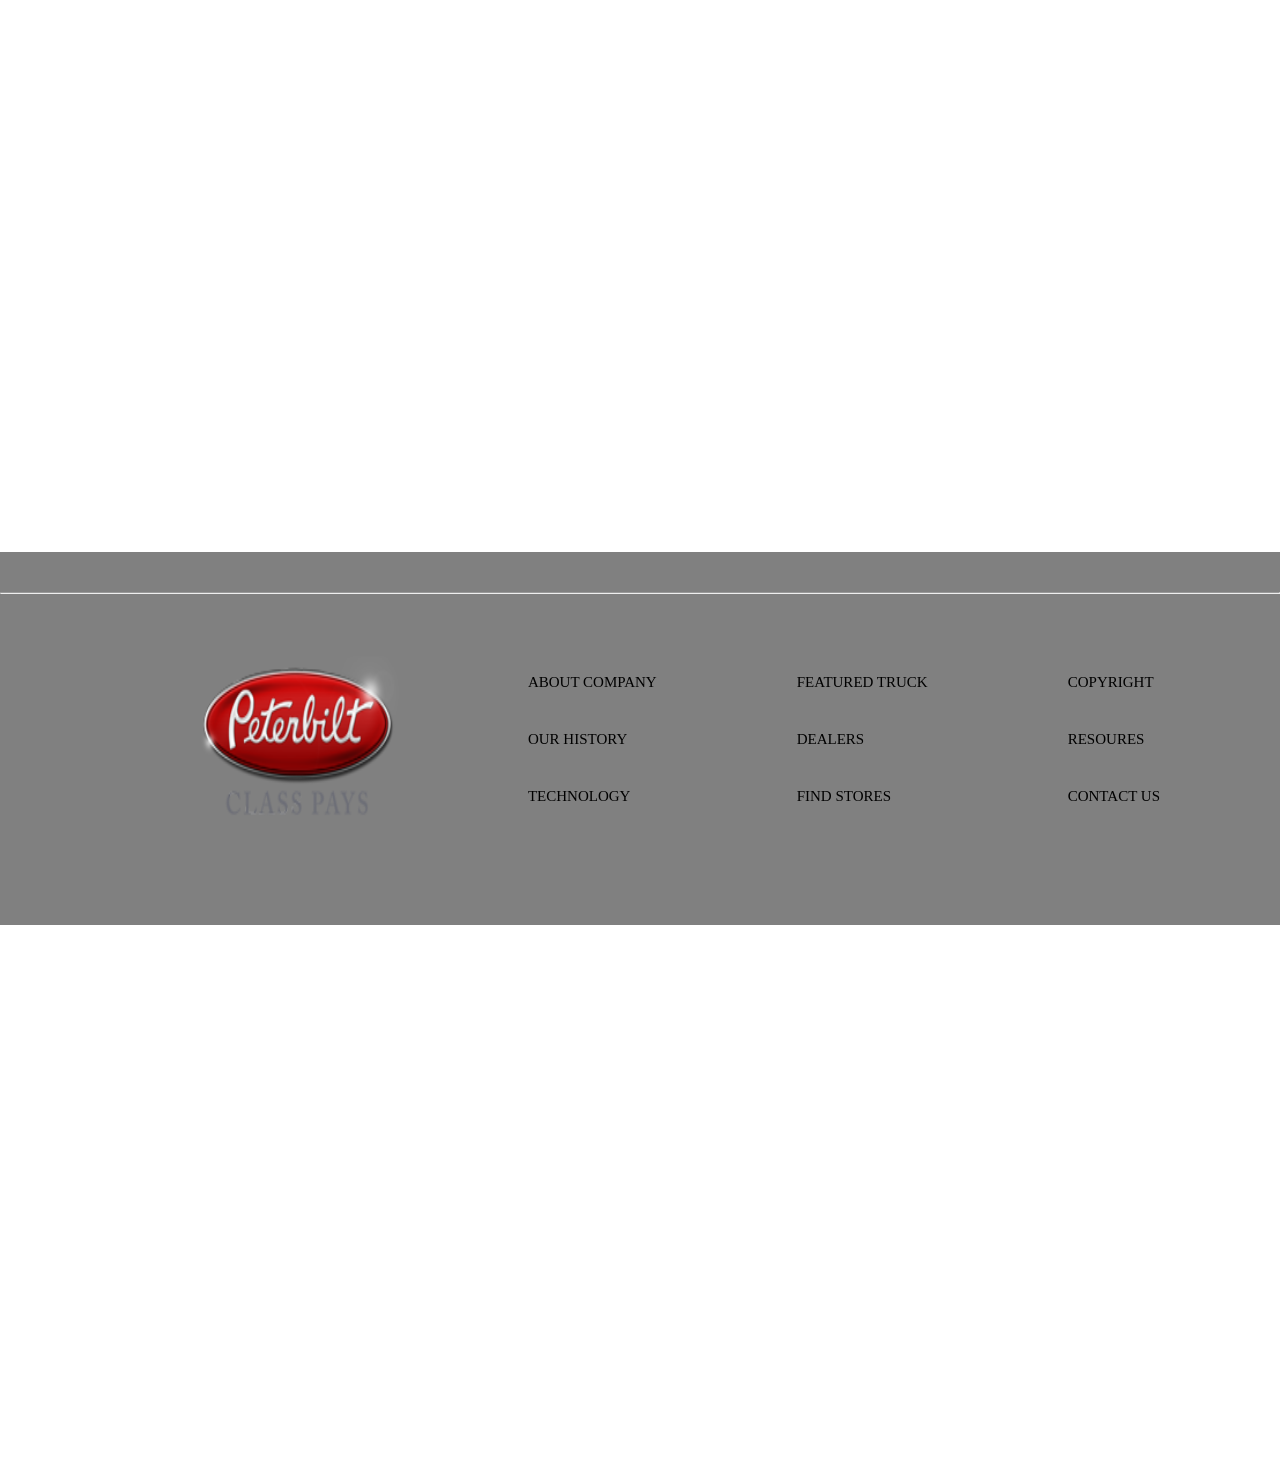
==== commit cc583dc7: "ab" ====
--- a/index.html
+++ b/index.html
@@ -10,7 +10,7 @@
   <body>
     <header>
       <div class="logo">
-        <img src="./project-1/project-1-img/logo.png" alt="no" />
+        <img src="./assets/img/logo.png" alt="no" />
       </div>
       <nav>
         <ul>
@@ -28,11 +28,7 @@
           <p>
             innovation.fuel efficiency.longterm value.uncomparised performance
           </p>
-          <img
-            class="arrow"
-            src="./project-1/project-1-img/arrow.png"
-            alt="no pic"
-          />
+          <img class="arrow" src="./assets/img/arrow.png" alt="no pic" />
         </div>
       </section>
     </main>
@@ -56,7 +52,7 @@
       <div class="pos">
         <img
           class="ig"
-          src="./project-1/project-1-img/bg2.jpg"
+          src="./assets/img/bg2.jpg"
           alt="no img"
           height="500px"
           width="700px"
@@ -73,7 +69,7 @@
           heritage.
         </p>
         <img
-          src="./project-1/project-1-img/bg3-1.jpg"
+          src="./assets/img/bg3-1.jpg"
           alt="no"
           height="193px"
           width="340
@@ -93,7 +89,7 @@
           Model 337 trucks with van configuration.
         </p>
         <img
-          src="./project-1/project-1-img/bg3-2.jpg"
+          src="./assets/img/bg3-2.jpg"
           alt="no"
           height="193px"
           width="340px"
@@ -139,7 +135,7 @@
       <div class="product-image">
         <img
           class="pic2"
-          src="./project-1/project-1-img/bg4.jpg"
+          src="./assets/img/bg4.jpg"
           alt="no image"
           height="400px"
           width="590px"
@@ -154,7 +150,7 @@
         <div class="box1">
           <div class="card">
             <div class="header-1">
-              <img src="./project-1/project-1-img/tech-1.jpg" alt="no" />
+              <img src="./assets/img/tech-1.jpg" alt="no" />
             </div>
             <div class="name-1">
               <p>SmartLINQ</p>
@@ -164,7 +160,7 @@
         <div class="box1">
           <div class="card">
             <div class="header-1">
-              <img src="./project-1/project-1-img/teck-2.jpg" alt="no" />
+              <img src="./assets/img/teck-2.jpg" alt="no" />
             </div>
             <div class="name-1">
               <p>EPIQ-2</p>
@@ -174,7 +170,7 @@
         <div class="box1">
           <div class="card">
             <div class="header-1">
-              <img src="./project-1/project-1-img/tech-3.jpg" alt="no" />
+              <img src="./assets/img/tech-3.jpg" alt="no" />
             </div>
             <div class="name-1">
               <p>APEX-3</p>
@@ -184,7 +180,7 @@
         <div class="box1">
           <div class="card">
             <div class="header-1">
-              <img src="./project-1/project-1-img/tech-4.jpg" alt="no" />
+              <img src="./assets/img/tech-4.jpg" alt="no" />
             </div>
             <div class="name-1">
               <p>SMARTAIR-4</p>
@@ -194,7 +190,7 @@
         <div class="box1">
           <div class="card">
             <div class="header-1">
-              <img src="./project-1/project-1-img/tech-5.jpg" alt="no" />
+              <img src="./assets/img/tech-5.jpg" alt="no" />
             </div>
             <div class="name-1">
               <p>SMARTNAV</p>
@@ -222,7 +218,7 @@
         </div>
       </div>
       <div class="u-img">
-        <img src="./project-1/project-1-img/u-cont.jpg" alt="n" />
+        <img src="./assets/img/u-cont.jpg" alt="n" />
       </div>
     </div>
     <div class="gal-pg">
@@ -230,22 +226,22 @@
 
       <div class="galery">
         <div class="img1">
-          <img src="./project-1/project-1-img/gal-1.jpg" alt="a" />
-        </div>
-        <div class="img1">
-          <img src="./project-1/project-1-img/gal-2.jpg" alt="a" />
-        </div>
-        <div class="img1">
-          <img src="./project-1/project-1-img/gal-3.jpg" alt="a" />
-        </div>
-        <div class="img1">
-          <img src="./project-1/project-1-img/gal-4.jpg" alt="a" />
-        </div>
-        <div class="img1">
-          <img src="./project-1/project-1-img/gal-5.jpg" alt="a" />
-        </div>
-        <div class="img1">
-          <img src="./project-1/project-1-img/gal-6.jpg" alt="a" />
+          <img src="./assets/img/gal-1.jpg" alt="a" />
+        </div>
+        <div class="img1">
+          <img src="./assets/img/gal-2.jpg" alt="a" />
+        </div>
+        <div class="img1">
+          <img src="./assets/img/gal-3.jpg" alt="a" />
+        </div>
+        <div class="img1">
+          <img src="./assets/img/gal-4.jpg" alt="a" />
+        </div>
+        <div class="img1">
+          <img src="./assets/img/gal-5.jpg" alt="a" />
+        </div>
+        <div class="img1">
+          <img src="./assets/img/gal-6.jpg" alt="a" />
         </div>
       </div>
       <!-- <div class="but-gal"> -->
@@ -253,7 +249,7 @@
       <!-- </div> -->
     </div>
     <div class="end">
-      <img src="./project-1/project-1-img/end.jpg" alt="no" />
+      <img src="./assets/img/end.jpg" alt="no" />
       <div class="end-con">
         <h1>History Of Red Oval</h1>
         <hr />
@@ -293,7 +289,7 @@
       </div>
       <div class="footer-end">
         <div class="logo">
-          <img src="./project-1/project-1-img/logo.png" alt="no" />
+          <img src="./assets/img/logo.png" alt="no" />
         </div>
         <div class="fo-1">
           <ul>
@@ -330,5 +326,3 @@
     ></iframe>
   </body>
 </html>
-
-D:\ASHOK\project-1\project-1.html
--- a/project-1.css
+++ b/project-1.css
@@ -19,7 +19,8 @@
   width: 100%;
   /* background: linear-gradient(to right, #bac8f3, #f099aa); */
   /* background-color: aqua; */
-  background-image: url(\project-1\project-1-img\bg1.jpg);
+  background-image: url(/assets/img/bg1.jpg);
+  z-index: -1;
   display: flex;
 }
 /*  */
@@ -59,7 +60,7 @@
       rgba(110, 53, 53, 0.3),
       rgba(110, 53, 53, 0.3)
     ),
-    url(/project-1/project-1-img/bg1.jpg);
+    url(/assets/img/bg1.jpg);
   background-repeat: no-repeat;
   background-size: cover;
 }
